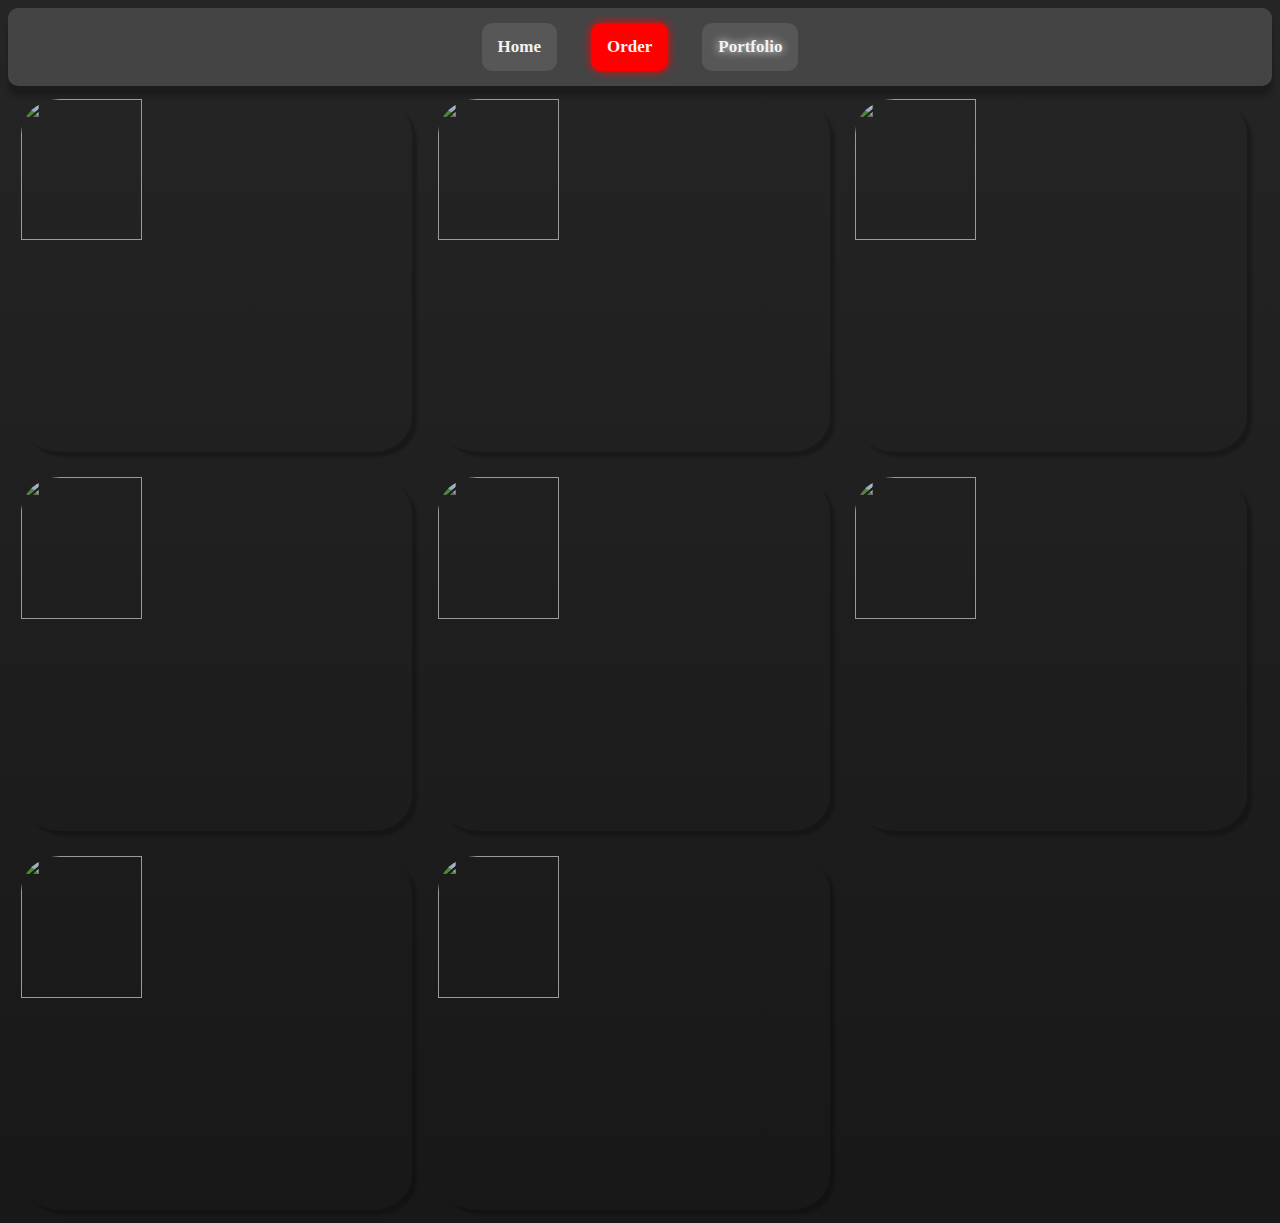
==== PortFolio.html @ ccfd0eec "Add files via upload" ====
<html>
<link rel="stylesheet" href="Style.css">
<div class="navbar">
   <a href="index.html">Home</a>
   <a href="Order.html" style="background:red; box-shadow: 0px 0px 10px rgba(255,0,0, 1);">Order</a>
   <a class="active" href="PortFolio.html">Portfolio</a>
</div>
<title>Aberrant Curse PortFolio</title>
<div class="ImageHolder">
   <img class="show" src="Images/untitled.png">
   <img class="show" src="Images/SubliminalSpace.png">
   <img class="show" src="Images/CargoShipWithKrankyDemon.png">
   <img class="show" src="Images/BigTedTheGiantEelBrightened.png">
   <img class="show" src="Images/Clown.png" id="btnLeft">
   <img class="show" src="Images/ChildOfEden.png">
   <img class="show" src="Images/BecPecRedone.png">
   <img class="show" src="Images/FnafMinusFoxyLowRes.png">
</div>
<body>
</body>
</html>
---- Style.css ----
html{
  user-select:none;
  -moz-user-select:none;
  -webkit-user-select:none;
  -webkit-touch-callout:none;
  -ms-user-select:none;
}
.Center{
   margin: 0;
  position: absolute;
  top: 50%;
  left: 50%;
  transform: translate(-50%, -50%);
  color:white;
}
body{
     background: linear-gradient(0deg, rgb(24, 24, 24) 0%, rgb(37, 37, 37) 100%);
}
header{
  font-size: 300%;
  font-family:verdana;
  font-weight: bold;
  white-space: nowrap;
}
textarea{
  background-color:rgba(51,51,51,1);
  border-radius: 10px;
  color: white;
  font-family: Verdana;
  font-weight: bold;
  font-size: 150%;
  border: none;
  position: absolute;
  width: 50%;
  height: 20%;
}
textarea:focus{
  outline: none;
}
.show{
  float: left;
  border-radius: 10%;
  margin: 1%;
  width: 31%;
  height: 40%;
  object-fit: cover;
  box-shadow: 5px 5px 3px rgba(0,0,0, 0.25);
  transition: 1s;
  filter: saturate(1) brightness(0.8);
}
.ImageHolder:hover .show:not(:hover){
  filter: saturate(0.7) brightness(0.6) blur(1px);

}
.show:hover{
  filter: saturate(1) brightness(1);
  box-shadow: 5px 30px 3px rgba(0,0,0, 0.25);
  transform: translateY(-25px);
  width: 31%;
}
subtitle{
  font-size: 100%;
  font-family:verdana;
  font-weight: bold;
  text-align:center;
}
.navbar{
  margin:0;
  background: rgba(100,100,100,0.5);
  text-align: center;
  border-radius:10px;
  box-shadow: 0px 10px 5px rgba(0,0,0, 0.25);
}

input[type=submit]{
  width: 20%;
  height: 10%;
  font-size: 150%;
  font-family: Verdana, Geneva, Tahoma, sans-serif;
  font-weight: bold;
  background-color: rgba(51,51,51,1);
  border: none;
  transition: 0.2s;
}
input[type=submit]:active{
  background-color: rgb(14, 14, 14);
}
.navbar a {
  position: relative;
  display: inline-block;
  margin: 15px;
  color: #f2f2f2;
  background: rgba(255,255,255,0.1);
  text-align: center;
  padding: 14px 16px;
  text-decoration: none;
  font-size: 17px;
  font-family:verdana;
  font-weight:bold;
  transition: 0.3s;
  border-radius: 10px;
}

.navbar a:hover{
  transform: translateY(-5px);
  box-shadow: 0px 5px rgba(1,1,1, 0.25);
}
.navbar a.active{
  text-shadow: 0px 0px 10px white;
}
.collumn{
  position:fixed;
  animation: var(--animation, slide) 30s infinite linear;
  height:400%;
  top:-400%;
  z-index:-2;
}

.collumn a{
  height:25%;
  width:50%;
  object-fit: cover;
  margin:0;
  top: 0%;
  left: 0%;
  display:flex;
  flex-direction:column;
  transition: opacity .2s;
  filter: blur(7px)Contrast(0.7) brightness(0.3);
}

.custom-select{
  position: relative;
  display: inline-block;
  appearance: none;
  -webkit-appearance: none;
  top: 40;
  width: 50%;
  height: 5%;
  left: 50%;
  text-align: center;
  border-radius: 20px;
  font-family: Verdana;
  font-weight: bold;
  transform:translate(-50%, -50%);
  background-color: rgb(24, 24, 24);
  color: white;
  border-color: black;
  outline: none;
  transition: 0.2s;
}
.custom-select option{
  font-weight: bold;
  color: rgb(126, 126, 126);
}
.custom-select option:hover, 
.custom-select option:focus, 
.custom-select option:active, 
.custom-select option:checked
{
    background: rgba(100,100,100,1);
    color: white;
    border:0; 
}

optgroup{
  font-weight: bolder;
  color: white;
}
@keyframes slide{
   to{
    -webkit-transform: translateY(var(--direction, 100%));
            transform: translateY(var(--direction, 100%));
   }
}


::-webkit-scrollbar {
  width: 10px;
}


::-webkit-scrollbar-track {
  background: linear-gradient(90deg, rgba(51,51,51,1) 0%, rgba(40,40,40,1) 50%, rgba(51,51,51,1) 100%);
}
::-webkit-scrollbar-thumb {
  background: linear-gradient(90deg, rgba(72,72,72,1) 0%, rgba(90,90,90,1) 50%, rgba(75,75,75,1) 100%);
  border-radius: 10px;
  transition: 5s;
  box-shadow: 0px 2px 0px rgba(0,0,0, 0.25);
}
::-webkit-scrollbar-thumb:hover {
  background: linear-gradient(90deg, rgba(72,72,72,1) 0%, rgba(100,100,100,1) 50%, rgba(75,75,75,1) 100%);
}
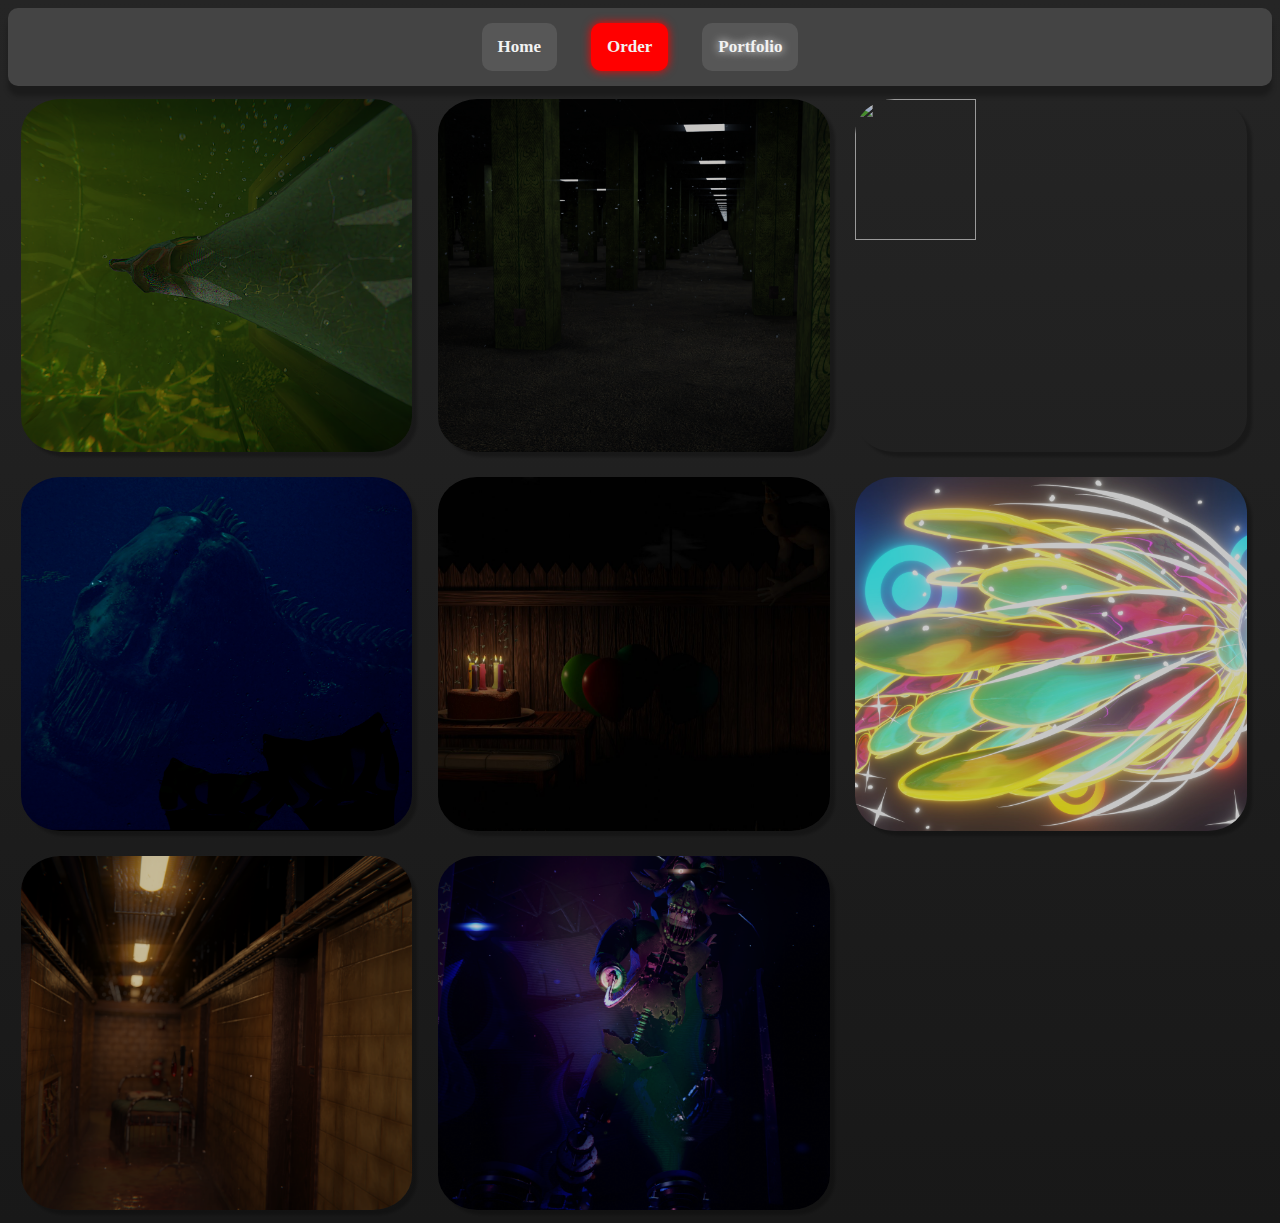
==== commit b30ce7ad: "Update PortFolio.html" ====
--- a/PortFolio.html
+++ b/PortFolio.html
@@ -7,15 +7,15 @@
 </div>
 <title>Aberrant Curse PortFolio</title>
 <div class="ImageHolder">
-   <img class="show" src="Images/untitled.png">
-   <img class="show" src="Images/SubliminalSpace.png">
-   <img class="show" src="Images/CargoShipWithKrankyDemon.png">
-   <img class="show" src="Images/BigTedTheGiantEelBrightened.png">
-   <img class="show" src="Images/Clown.png" id="btnLeft">
-   <img class="show" src="Images/ChildOfEden.png">
-   <img class="show" src="Images/BecPecRedone.png">
-   <img class="show" src="Images/FnafMinusFoxyLowRes.png">
+   <img class="show" src="images/untitled.png">
+   <img class="show" src="images/SubliminalSpace.png">
+   <img class="show" src="images/CargoShipWithKrankyDemon.png">
+   <img class="show" src="images/BigTedTheGiantEelBrightened.png">
+   <img class="show" src="images/Clown.png" id="btnLeft">
+   <img class="show" src="images/ChildOfEden.png">
+   <img class="show" src="images/BecPecRedone.png">
+   <img class="show" src="images/FnafMinusFoxyLowRes.png">
 </div>
 <body>
 </body>
-</html>+</html>
